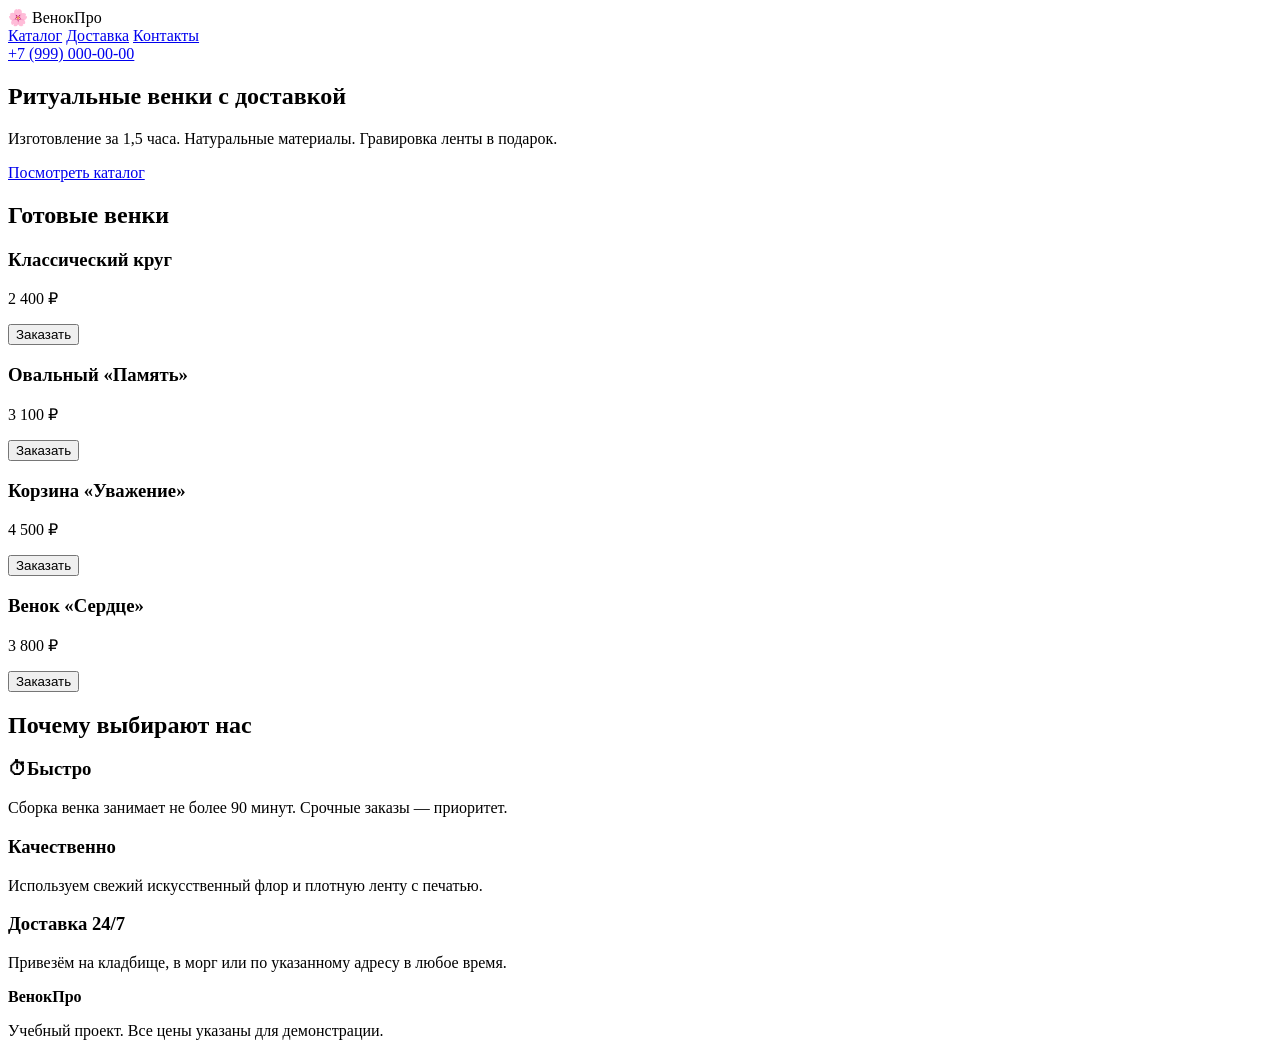
==== html/index.html @ b74d8c71 "крутяк" ====
<!DOCTYPE html>
<html lang="ru">
<head>
  <meta charset="UTF-8">
  <meta name="viewport" content="width=device-width, initial-scale=1.0">
  <title>ВенокПро | Ритуальные венки</title>
  <link rel="stylesheet" href="style.css">
</head>
<body>

  <header class="header">
    <div class="container header__inner">
      <div class="logo">🌸 ВенокПро</div>
      <nav class="nav">
        <a href="#catalog">Каталог</a>
        <a href="#delivery">Доставка</a>
        <a href="#contacts">Контакты</a>
      </nav>
      <a href="tel:+79990000000" class="phone">+7 (999) 000-00-00</a>
    </div>
  </header>

  <main>
    <section class="hero">
      <div class="container hero__content">
        <h1>Ритуальные венки с доставкой</h1>
        <p>Изготовление за 1,5 часа. Натуральные материалы. Гравировка ленты в подарок.</p>
        <a href="#catalog" class="btn">Посмотреть каталог</a>
      </div>
    </section>

    <section id="catalog" class="catalog container">
      <h2 class="section-title">Готовые венки</h2>
      <div class="grid">
        <!-- Карточка 1 -->
        <div class="card">
          <div class="card-img" style="background:#e0e0e0;"></div>
          <h3>Классический круг</h3>
          <p class="price">2 400 ₽</p>
          <button class="btn btn-sm">Заказать</button>
        </div>
        <!-- Карточка 2 -->
        <div class="card">
          <div class="card-img" style="background:#d0d0d0;"></div>
          <h3>Овальный «Память»</h3>
          <p class="price">3 100 ₽</p>
          <button class="btn btn-sm">Заказать</button>
        </div>
        <!-- Карточка 3 -->
        <div class="card">
          <div class="card-img" style="background:#c0c0c0;"></div>
          <h3>Корзина «Уважение»</h3>
          <p class="price">4 500 ₽</p>
          <button class="btn btn-sm">Заказать</button>
        </div>
        <!-- Карточка 4 -->
        <div class="card">
          <div class="card-img" style="background:#b0b0b0;"></div>
          <h3>Венок «Сердце»</h3>
          <p class="price">3 800 ₽</p>
          <button class="btn btn-sm">Заказать</button>
        </div>
      </div>
    </section>

    <section id="delivery" class="info container">
      <h2 class="section-title">Почему выбирают нас</h2>
      <div class="features">
        <div class="feature">
          <h3>⏱Быстро</h3>
          <p>Сборка венка занимает не более 90 минут. Срочные заказы — приоритет.</p>
        </div>
        <div class="feature">
          <h3>Качественно</h3>
          <p>Используем свежий искусственный флор и плотную ленту с печатью.</p>
        </div>
        <div class="feature">
          <h3>Доставка 24/7</h3>
          <p>Привезём на кладбище, в морг или по указанному адресу в любое время.</p>
        </div>
      </div>
    </section>
  </main>

  <footer id="contacts" class="footer">
    <div class="container footer__inner">
      <div>
        <strong>ВенокПро</strong>
        <p>Учебный проект. Все цены указаны для демонстрации.</p>
      </div>
      <div>

      </div>
    </div>
  </footer>

</body>
</html>
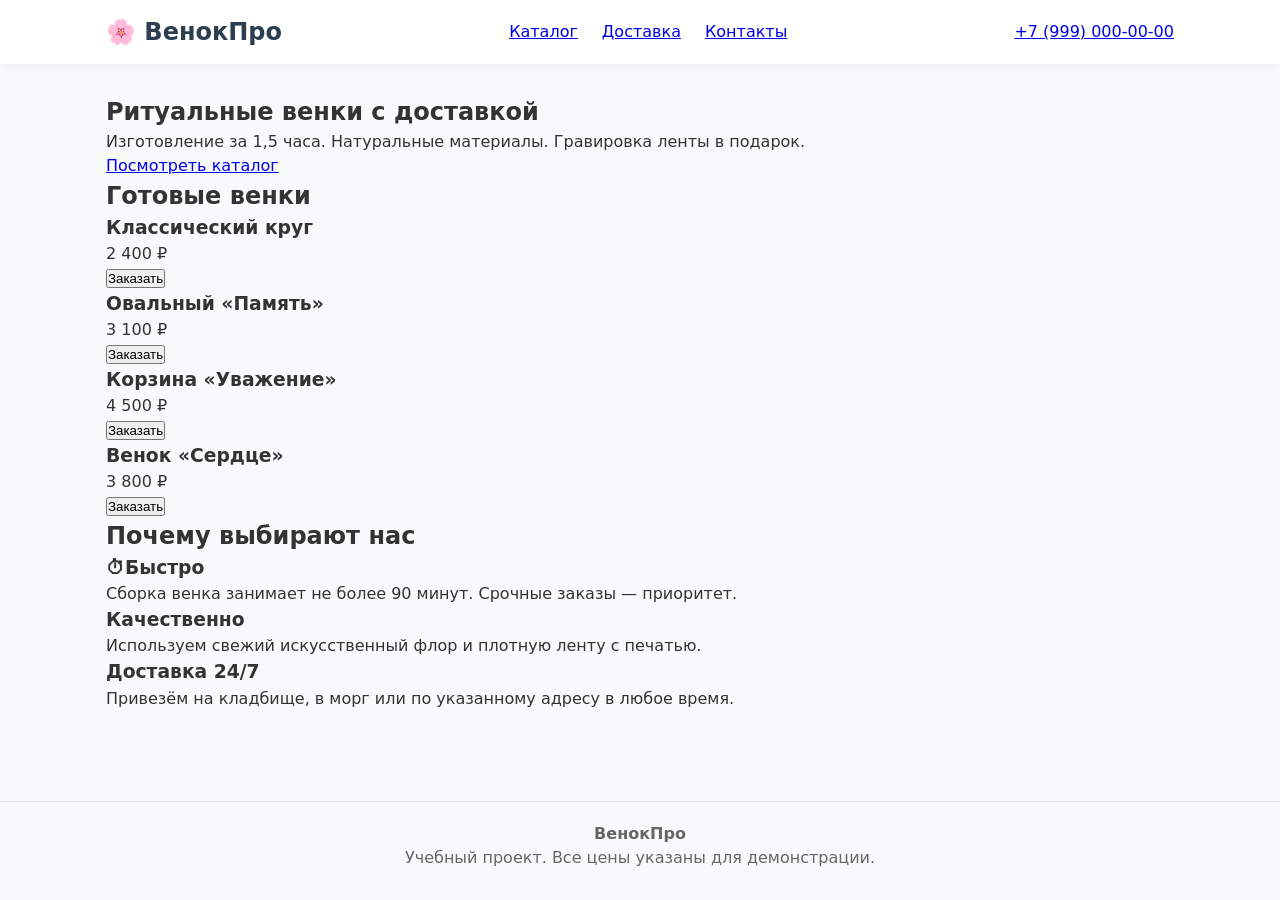
==== commit 3bb31dc5: "Подключил ccs к index.html" ====
--- a/html/index.html
+++ b/html/index.html
@@ -4,7 +4,7 @@
   <meta charset="UTF-8">
   <meta name="viewport" content="width=device-width, initial-scale=1.0">
   <title>ВенокПро | Ритуальные венки</title>
-  <link rel="stylesheet" href="style.css">
+  <link rel="stylesheet" href="../css/style.css">
 </head>
 <body>
 
--- a/css/style.css
+++ b/css/style.css
@@ -0,0 +1,105 @@
+:root {
+    --bg: #f8f9fa;
+    --surface: #ffffff;
+    --primary: #2c3e50;
+    --accent: #8e44ad;
+    --success: #27ae60;
+    --text: #333;
+    --muted: #666;
+    --border: #e0e0e0;
+    --radius: 12px;
+  }
+  
+  * { box-sizing: border-box; margin: 0; padding: 0; }
+  body { font-family: system-ui, -apple-system, sans-serif; background: var(--bg); color: var(--text); line-height: 1.5; }
+  
+  .container { max-width: 1100px; margin: 0 auto; padding: 0 16px; }
+  
+  
+  .header { background: var(--surface); box-shadow: 0 2px 8px rgba(0,0,0,0.05); padding: 14px 0; }
+  .header__inner { display: flex; justify-content: space-between; align-items: center; }
+  .logo { font-size: 1.5rem; font-weight: 700; color: var(--primary); }
+  .nav { display: flex; gap: 24px; }
+  .nav-link { text-decoration: none; color: var(--muted); font-weight: 500; transition: color 0.2s; }
+  .nav-link:hover, .nav-link.active { color: var(--accent); }
+  
+  
+  main { padding: 30px 0 50px; }
+  .title { text-align: center; margin-bottom: 24px; font-size: 1.8rem; color: var(--primary); }
+  
+  
+  .constructor {
+    display: grid;
+    grid-template-columns: 300px 1fr;
+    gap: 24px;
+    background: var(--surface);
+    padding: 24px;
+    border-radius: var(--radius);
+    box-shadow: 0 4px 12px rgba(0,0,0,0.06);
+  }
+  
+  
+  .sidebar { display: flex; flex-direction: column; gap: 28px; }
+  .panel h3 { margin-bottom: 10px; font-size: 1.05rem; }
+  .hint { font-size: 0.85rem; color: var(--muted); margin-bottom: 12px; }
+  
+  .wreath-options { display: flex; flex-wrap: wrap; gap: 8px; }
+  .option-btn {
+    padding: 8px 14px; border: 1px solid var(--border); background: #f5f5f5;
+    border-radius: 6px; cursor: pointer; font-size: 0.95rem; transition: all 0.2s;
+  }
+  .option-btn:hover { background: #e9ecef; }
+  .option-btn.active { background: var(--accent); color: white; border-color: var(--accent); }
+  
+  .flower-palette {
+    display: grid;
+    grid-template-columns: repeat(auto-fill, minmax(55px, 1fr));
+    gap: 10px;
+  }
+  .flower-item {
+    width: 100%; aspect-ratio: 1; background: #eee; border-radius: 8px;
+    cursor: pointer; transition: transform 0.15s, box-shadow 0.15s;
+    border: 2px solid transparent;
+  }
+  .flower-item:hover { transform: scale(1.08); box-shadow: 0 4px 8px rgba(0,0,0,0.1); }
+  .flower-item.selected { border-color: var(--accent); }
+  
+  
+  .canvas-area {
+    background: #fafafa; border: 2px dashed var(--border);
+    border-radius: var(--radius); min-height: 480px;
+    display: flex; align-items: center; justify-content: center;
+    position: relative; overflow: hidden; cursor: crosshair;
+  }
+  .wreath-base {
+    width: 340px; height: 340px; background: #e8e8e8;
+    border-radius: 50%; display: flex; align-items: center; justify-content: center;
+    color: #999; font-weight: 500; position: relative; z-index: 1;
+  }
+  .flowers-layer { position: absolute; inset: 0; z-index: 2; }
+  
+  
+  .summary {
+    display: flex; justify-content: space-between; align-items: center;
+    margin-top: 24px; padding: 18px 24px; background: var(--surface);
+    border-radius: var(--radius); box-shadow: 0 2px 8px rgba(0,0,0,0.05);
+  }
+  .summary-info span { color: var(--muted); }
+  #total-price { font-size: 1.6rem; color: var(--primary); margin-left: 8px; }
+  .btn-order {
+    padding: 12px 26px; background: var(--success); color: white; border: none;
+    border-radius: 8px; font-size: 1rem; cursor: pointer; font-weight: 600;
+    transition: background 0.2s;
+  }
+  .btn-order:hover { background: #1e8449; }
+  
+  
+  .footer { text-align: center; padding: 20px 0; color: var(--muted); border-top: 1px solid var(--border); margin-top: 40px; }
+  
+  
+  @media (max-width: 768px) {
+    .constructor { grid-template-columns: 1fr; }
+    .canvas-area { min-height: 320px; }
+    .wreath-base { width: 260px; height: 260px; }
+    .summary { flex-direction: column; gap: 16px; text-align: center; }
+  }
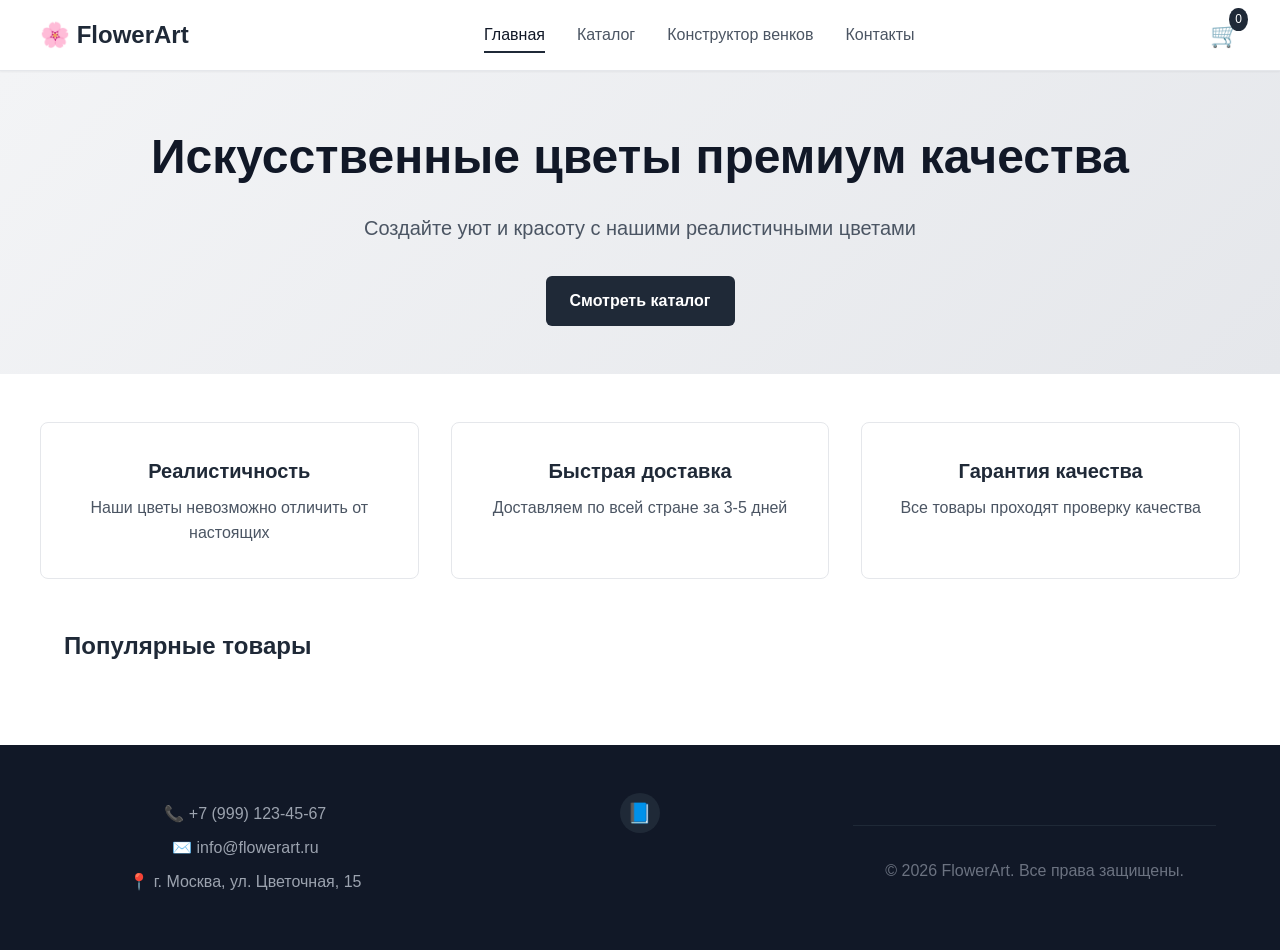
==== commit 355f4f01: "Почти готовый сайт -" ====
--- a/html/index.html
+++ b/html/index.html
@@ -1,98 +1,49 @@
 <!DOCTYPE html>
 <html lang="ru">
 <head>
-  <meta charset="UTF-8">
-  <meta name="viewport" content="width=device-width, initial-scale=1.0">
-  <title>ВенокПро | Ритуальные венки</title>
-  <link rel="stylesheet" href="../css/style.css">
+    <meta charset="UTF-8">
+    <meta name="viewport" content="width=device-width, initial-scale=1.0">
+    <title>FlowerArt - Магазин искусственных цветов</title>
+    <link rel="stylesheet" href="../css/style.css">
 </head>
 <body>
+    <header class="header" id="header-container">
+    </header>
 
-  <header class="header">
-    <div class="container header__inner">
-      <div class="logo">🌸 ВенокПро</div>
-      <nav class="nav">
-        <a href="#catalog">Каталог</a>
-        <a href="#delivery">Доставка</a>
-        <a href="#contacts">Контакты</a>
-      </nav>
-      <a href="tel:+79990000000" class="phone">+7 (999) 000-00-00</a>
-    </div>
-  </header>
+    <main>
+        <section class="hero">
+            <div class="hero-content">
+                <h1>Искусственные цветы премиум качества</h1>
+                <p>Создайте уют и красоту с нашими реалистичными цветами</p>
+                <a href="catalog.html" class="btn btn-primary">Смотреть каталог</a>
+            </div>
+        </section>
 
-  <main>
-    <section class="hero">
-      <div class="container hero__content">
-        <h1>Ритуальные венки с доставкой</h1>
-        <p>Изготовление за 1,5 часа. Натуральные материалы. Гравировка ленты в подарок.</p>
-        <a href="#catalog" class="btn">Посмотреть каталог</a>
-      </div>
-    </section>
+        <section class="features container">
+            <div class="feature-card">
+                <h3>Реалистичность</h3>
+                <p>Наши цветы невозможно отличить от настоящих</p>
+            </div>
+            <div class="feature-card">
+                <h3>Быстрая доставка</h3>
+                <p>Доставляем по всей стране за 3-5 дней</p>
+            </div>
+            <div class="feature-card">
+                <h3>Гарантия качества</h3>
+                <p>Все товары проходят проверку качества</p>
+            </div>
+        </section>
 
-    <section id="catalog" class="catalog container">
-      <h2 class="section-title">Готовые венки</h2>
-      <div class="grid">
-        <!-- Карточка 1 -->
-        <div class="card">
-          <div class="card-img" style="background:#e0e0e0;"></div>
-          <h3>Классический круг</h3>
-          <p class="price">2 400 ₽</p>
-          <button class="btn btn-sm">Заказать</button>
-        </div>
-        <!-- Карточка 2 -->
-        <div class="card">
-          <div class="card-img" style="background:#d0d0d0;"></div>
-          <h3>Овальный «Память»</h3>
-          <p class="price">3 100 ₽</p>
-          <button class="btn btn-sm">Заказать</button>
-        </div>
-        <!-- Карточка 3 -->
-        <div class="card">
-          <div class="card-img" style="background:#c0c0c0;"></div>
-          <h3>Корзина «Уважение»</h3>
-          <p class="price">4 500 ₽</p>
-          <button class="btn btn-sm">Заказать</button>
-        </div>
-        <!-- Карточка 4 -->
-        <div class="card">
-          <div class="card-img" style="background:#b0b0b0;"></div>
-          <h3>Венок «Сердце»</h3>
-          <p class="price">3 800 ₽</p>
-          <button class="btn btn-sm">Заказать</button>
-        </div>
-      </div>
-    </section>
+        <section class="popular-products container">
+            <h2>Популярные товары</h2>
+            <div class="products-grid">
+                <!-- Здесь будут карточки товаров -->
+            </div>
+        </section>
+    </main>
 
-    <section id="delivery" class="info container">
-      <h2 class="section-title">Почему выбирают нас</h2>
-      <div class="features">
-        <div class="feature">
-          <h3>⏱Быстро</h3>
-          <p>Сборка венка занимает не более 90 минут. Срочные заказы — приоритет.</p>
-        </div>
-        <div class="feature">
-          <h3>Качественно</h3>
-          <p>Используем свежий искусственный флор и плотную ленту с печатью.</p>
-        </div>
-        <div class="feature">
-          <h3>Доставка 24/7</h3>
-          <p>Привезём на кладбище, в морг или по указанному адресу в любое время.</p>
-        </div>
-      </div>
-    </section>
-  </main>
-
-  <footer id="contacts" class="footer">
-    <div class="container footer__inner">
-      <div>
-        <strong>ВенокПро</strong>
-        <p>Учебный проект. Все цены указаны для демонстрации.</p>
-      </div>
-      <div>
-
-      </div>
-    </div>
-  </footer>
-
+    <footer class="footer" id="footer-container">
+    </footer>
+    <script type="module" src="../js/main.js"></script>
 </body>
 </html>
--- a/css/style.css
+++ b/css/style.css
@@ -1,105 +1,1053 @@
 :root {
-    --bg: #f8f9fa;
-    --surface: #ffffff;
-    --primary: #2c3e50;
-    --accent: #8e44ad;
-    --success: #27ae60;
-    --text: #333;
-    --muted: #666;
-    --border: #e0e0e0;
-    --radius: 12px;
-  }
-  
-  * { box-sizing: border-box; margin: 0; padding: 0; }
-  body { font-family: system-ui, -apple-system, sans-serif; background: var(--bg); color: var(--text); line-height: 1.5; }
-  
-  .container { max-width: 1100px; margin: 0 auto; padding: 0 16px; }
-  
-  
-  .header { background: var(--surface); box-shadow: 0 2px 8px rgba(0,0,0,0.05); padding: 14px 0; }
-  .header__inner { display: flex; justify-content: space-between; align-items: center; }
-  .logo { font-size: 1.5rem; font-weight: 700; color: var(--primary); }
-  .nav { display: flex; gap: 24px; }
-  .nav-link { text-decoration: none; color: var(--muted); font-weight: 500; transition: color 0.2s; }
-  .nav-link:hover, .nav-link.active { color: var(--accent); }
-  
-  
-  main { padding: 30px 0 50px; }
-  .title { text-align: center; margin-bottom: 24px; font-size: 1.8rem; color: var(--primary); }
-  
-  
-  .constructor {
-    display: grid;
-    grid-template-columns: 300px 1fr;
-    gap: 24px;
-    background: var(--surface);
-    padding: 24px;
-    border-radius: var(--radius);
-    box-shadow: 0 4px 12px rgba(0,0,0,0.06);
-  }
-  
-  
-  .sidebar { display: flex; flex-direction: column; gap: 28px; }
-  .panel h3 { margin-bottom: 10px; font-size: 1.05rem; }
-  .hint { font-size: 0.85rem; color: var(--muted); margin-bottom: 12px; }
-  
-  .wreath-options { display: flex; flex-wrap: wrap; gap: 8px; }
-  .option-btn {
-    padding: 8px 14px; border: 1px solid var(--border); background: #f5f5f5;
-    border-radius: 6px; cursor: pointer; font-size: 0.95rem; transition: all 0.2s;
-  }
-  .option-btn:hover { background: #e9ecef; }
-  .option-btn.active { background: var(--accent); color: white; border-color: var(--accent); }
-  
-  .flower-palette {
-    display: grid;
-    grid-template-columns: repeat(auto-fill, minmax(55px, 1fr));
-    gap: 10px;
-  }
-  .flower-item {
-    width: 100%; aspect-ratio: 1; background: #eee; border-radius: 8px;
-    cursor: pointer; transition: transform 0.15s, box-shadow 0.15s;
-    border: 2px solid transparent;
-  }
-  .flower-item:hover { transform: scale(1.08); box-shadow: 0 4px 8px rgba(0,0,0,0.1); }
-  .flower-item.selected { border-color: var(--accent); }
-  
-  
-  .canvas-area {
-    background: #fafafa; border: 2px dashed var(--border);
-    border-radius: var(--radius); min-height: 480px;
-    display: flex; align-items: center; justify-content: center;
-    position: relative; overflow: hidden; cursor: crosshair;
-  }
-  .wreath-base {
-    width: 340px; height: 340px; background: #e8e8e8;
-    border-radius: 50%; display: flex; align-items: center; justify-content: center;
-    color: #999; font-weight: 500; position: relative; z-index: 1;
-  }
-  .flowers-layer { position: absolute; inset: 0; z-index: 2; }
-  
-  
-  .summary {
-    display: flex; justify-content: space-between; align-items: center;
-    margin-top: 24px; padding: 18px 24px; background: var(--surface);
-    border-radius: var(--radius); box-shadow: 0 2px 8px rgba(0,0,0,0.05);
-  }
-  .summary-info span { color: var(--muted); }
-  #total-price { font-size: 1.6rem; color: var(--primary); margin-left: 8px; }
-  .btn-order {
-    padding: 12px 26px; background: var(--success); color: white; border: none;
-    border-radius: 8px; font-size: 1rem; cursor: pointer; font-weight: 600;
-    transition: background 0.2s;
-  }
-  .btn-order:hover { background: #1e8449; }
-  
-  
-  .footer { text-align: center; padding: 20px 0; color: var(--muted); border-top: 1px solid var(--border); margin-top: 40px; }
-  
-  
-  @media (max-width: 768px) {
-    .constructor { grid-template-columns: 1fr; }
-    .canvas-area { min-height: 320px; }
-    .wreath-base { width: 260px; height: 260px; }
-    .summary { flex-direction: column; gap: 16px; text-align: center; }
-  }+  --color-white: #ffffff;
+  --color-gray-50: #f9fafb;
+  --color-gray-100: #f3f4f6;
+  --color-gray-200: #e5e7eb;
+  --color-gray-300: #d1d5db;
+  --color-gray-400: #9ca3af;
+  --color-gray-500: #6b7280;
+  --color-gray-600: #4b5563;
+  --color-gray-700: #374151;
+  --color-gray-800: #1f2937;
+  --color-gray-900: #111827;
+  
+
+  --color-primary: #4b5563;
+  --color-primary-hover: #374151;
+  --color-secondary: #6b7280;
+  
+
+  --shadow-sm: 0 1px 2px 0 rgba(0, 0, 0, 0.05);
+  --shadow-md: 0 4px 6px -1px rgba(0, 0, 0, 0.1);
+  --shadow-lg: 0 10px 15px -3px rgba(0, 0, 0, 0.1);
+  
+ 
+  --spacing-xs: 0.5rem;
+  --spacing-sm: 1rem;
+  --spacing-md: 1.5rem;
+  --spacing-lg: 2rem;
+  --spacing-xl: 3rem;
+}
+
+
+* {
+  margin: 0;
+  padding: 0;
+  box-sizing: border-box;
+}
+
+body {
+  font-family: -apple-system, BlinkMacSystemFont, 'Segoe UI', Roboto, Oxygen, Ubuntu, Cantarell, sans-serif;
+  background-color: var(--color-white);
+  color: var(--color-gray-800);
+  line-height: 1.6;
+}
+
+.container {
+  max-width: 1200px;
+  margin: 0 auto;
+  padding: 0 var(--spacing-md);
+}
+
+
+.header {
+  background-color: var(--color-white);
+  border-bottom: 1px solid var(--color-gray-200);
+  position: sticky;
+  top: 0;
+  z-index: 100;
+  box-shadow: var(--shadow-sm);
+}
+
+.nav {
+  display: flex;
+  justify-content: space-between;
+  align-items: center;
+  padding: var(--spacing-sm) 0;
+}
+
+.logo {
+  font-size: 1.5rem;
+  font-weight: 700;
+  color: var(--color-gray-800);
+  text-decoration: none;
+  transition: color 0.3s;
+}
+
+.logo:hover {
+  color: var(--color-gray-600);
+}
+
+.nav-menu {
+  display: flex;
+  list-style: none;
+  gap: var(--spacing-lg);
+}
+
+.nav-menu a {
+  color: var(--color-gray-600);
+  text-decoration: none;
+  font-weight: 500;
+  transition: color 0.3s;
+  padding: var(--spacing-xs) 0;
+}
+
+.nav-menu a:hover,
+.nav-menu a.active {
+  color: var(--color-gray-900);
+}
+
+.cart-icon {
+  position: relative;
+  font-size: 1.5rem;
+  cursor: pointer;
+  color: var(--color-gray-700);
+}
+
+.cart-count {
+  position: absolute;
+  top: -8px;
+  right: -8px;
+  background-color: var(--color-gray-800);
+  color: var(--color-white);
+  font-size: 0.75rem;
+  padding: 0.125rem 0.375rem;
+  border-radius: 50%;
+}
+
+
+.btn {
+  display: inline-block;
+  padding: 0.75rem 1.5rem;
+  border: none;
+  border-radius: 0.375rem;
+  font-size: 1rem;
+  font-weight: 600;
+  cursor: pointer;
+  transition: all 0.3s;
+  text-decoration: none;
+  text-align: center;
+}
+
+.btn-primary {
+  background-color: var(--color-gray-800);
+  color: var(--color-white);
+}
+
+.btn-primary:hover {
+  background-color: var(--color-gray-900);
+  transform: translateY(-2px);
+  box-shadow: var(--shadow-md);
+}
+
+.btn-secondary {
+  background-color: var(--color-gray-200);
+  color: var(--color-gray-800);
+}
+
+.btn-secondary:hover {
+  background-color: var(--color-gray-300);
+}
+
+.btn-large {
+  padding: 1rem 2rem;
+  font-size: 1.125rem;
+  width: 100%;
+}
+
+
+.hero {
+  background: linear-gradient(135deg, var(--color-gray-100) 0%, var(--color-gray-200) 100%);
+  padding: var(--spacing-xl) 0;
+  text-align: center;
+}
+
+.hero-content h1 {
+  font-size: 3rem;
+  color: var(--color-gray-900);
+  margin-bottom: var(--spacing-sm);
+  font-weight: 700;
+}
+
+.hero-content p {
+  font-size: 1.25rem;
+  color: var(--color-gray-600);
+  margin-bottom: var(--spacing-lg);
+}
+
+
+.features {
+  display: grid;
+  grid-template-columns: repeat(auto-fit, minmax(250px, 1fr));
+  gap: var(--spacing-lg);
+  padding: var(--spacing-xl) 0;
+}
+
+.feature-card {
+  background-color: var(--color-white);
+  padding: var(--spacing-lg);
+  border: 1px solid var(--color-gray-200);
+  border-radius: 0.5rem;
+  text-align: center;
+  transition: box-shadow 0.3s;
+}
+
+.feature-card:hover {
+  box-shadow: var(--shadow-lg);
+}
+
+.feature-card h3 {
+  color: var(--color-gray-800);
+  margin-bottom: var(--spacing-xs);
+  font-size: 1.25rem;
+}
+
+.feature-card p {
+  color: var(--color-gray-600);
+}
+
+
+.products-grid {
+  display: grid;
+  grid-template-columns: repeat(auto-fill, minmax(280px, 1fr));
+  gap: var(--spacing-lg);
+  margin-top: var(--spacing-lg);
+}
+
+.product-card {
+  background-color: var(--color-white);
+  border: 1px solid var(--color-gray-200);
+  border-radius: 0.5rem;
+  overflow: hidden;
+  transition: all 0.3s;
+}
+
+.product-card:hover {
+  box-shadow: var(--shadow-lg);
+  transform: translateY(-4px);
+}
+
+.product-image {
+  position: relative;
+  background-color: var(--color-gray-100);
+  height: 300px;
+  display: flex;
+  align-items: center;
+  justify-content: center;
+}
+
+.product-image img {
+  max-width: 100%;
+  max-height: 100%;
+  object-fit: cover;
+}
+
+.product-badge {
+  position: absolute;
+  top: var(--spacing-sm);
+  left: var(--spacing-sm);
+  background-color: var(--color-gray-800);
+  color: var(--color-white);
+  padding: 0.25rem 0.75rem;
+  border-radius: 0.25rem;
+  font-size: 0.875rem;
+  font-weight: 600;
+}
+
+.product-info {
+  padding: var(--spacing-md);
+}
+
+.product-title {
+  font-size: 1.125rem;
+  color: var(--color-gray-900);
+  margin-bottom: var(--spacing-xs);
+}
+
+.product-description {
+  color: var(--color-gray-500);
+  font-size: 0.875rem;
+  margin-bottom: var(--spacing-sm);
+}
+
+.product-price {
+  margin-bottom: var(--spacing-sm);
+}
+
+.current-price {
+  font-size: 1.5rem;
+  font-weight: 700;
+  color: var(--color-gray-900);
+}
+
+.btn-add-to-cart {
+  width: 100%;
+  padding: 0.75rem;
+  background-color: var(--color-gray-800);
+  color: var(--color-white);
+  border: none;
+  border-radius: 0.375rem;
+  font-weight: 600;
+  cursor: pointer;
+  transition: background-color 0.3s;
+}
+
+.btn-add-to-cart:hover {
+  background-color: var(--color-gray-900);
+}
+
+
+.catalog-layout {
+  display: grid;
+  grid-template-columns: 280px 1fr;
+  gap: var(--spacing-xl);
+  margin-top: var(--spacing-lg);
+}
+
+.filters {
+  background-color: var(--color-gray-50);
+  padding: var(--spacing-lg);
+  border-radius: 0.5rem;
+  border: 1px solid var(--color-gray-200);
+  height: fit-content;
+}
+
+.filters h3 {
+  color: var(--color-gray-900);
+  margin-bottom: var(--spacing-md);
+  font-size: 1.25rem;
+}
+
+.filter-group {
+  margin-bottom: var(--spacing-lg);
+}
+
+.filter-group h4 {
+  color: var(--color-gray-800);
+  margin-bottom: var(--spacing-sm);
+  font-size: 1rem;
+}
+
+.filter-group label {
+  display: flex;
+  align-items: center;
+  gap: var(--spacing-xs);
+  margin-bottom: var(--spacing-xs);
+  color: var(--color-gray-600);
+  cursor: pointer;
+}
+
+.filter-group input[type="checkbox"] {
+  width: 1rem;
+  height: 1rem;
+  cursor: pointer;
+}
+
+.price-range {
+  width: 100%;
+  margin-bottom: var(--spacing-xs);
+}
+
+.price-values {
+  display: flex;
+  justify-content: space-between;
+  color: var(--color-gray-500);
+  font-size: 0.875rem;
+}
+
+.color-filters {
+  display: flex;
+  gap: var(--spacing-xs);
+  flex-wrap: wrap;
+}
+
+.color-dot {
+  width: 2rem;
+  height: 2rem;
+  border-radius: 50%;
+  cursor: pointer;
+  border: 2px solid var(--color-gray-300);
+  transition: transform 0.2s;
+}
+
+.color-dot:hover {
+  transform: scale(1.1);
+}
+
+.products-header {
+  display: flex;
+  justify-content: space-between;
+  align-items: center;
+  margin-bottom: var(--spacing-md);
+  padding-bottom: var(--spacing-sm);
+  border-bottom: 1px solid var(--color-gray-200);
+}
+
+.sort-select {
+  padding: 0.5rem 1rem;
+  border: 1px solid var(--color-gray-300);
+  border-radius: 0.375rem;
+  background-color: var(--color-white);
+  color: var(--color-gray-700);
+  cursor: pointer;
+}
+
+
+.constructor-layout {
+  display: grid;
+  grid-template-columns: 1fr 2fr 1fr;
+  gap: var(--spacing-lg);
+  margin-top: var(--spacing-lg);
+}
+
+.constructor-sidebar {
+  background-color: var(--color-gray-50);
+  padding: var(--spacing-lg);
+  border-radius: 0.5rem;
+  border: 1px solid var(--color-gray-200);
+}
+
+.sidebar-section {
+  margin-bottom: var(--spacing-lg);
+}
+
+.sidebar-section h3 {
+  color: var(--color-gray-900);
+  margin-bottom: var(--spacing-md);
+}
+
+.bases-grid {
+  display: grid;
+  gap: var(--spacing-sm);
+}
+
+.base-option {
+  border: 2px solid var(--color-gray-200);
+  border-radius: 0.5rem;
+  padding: var(--spacing-sm);
+  cursor: pointer;
+  transition: all 0.3s;
+  text-align: center;
+}
+
+.base-option:hover {
+  border-color: var(--color-gray-400);
+}
+
+.base-option.active {
+  border-color: var(--color-gray-800);
+  background-color: var(--color-gray-100);
+}
+
+.base-option img {
+  width: 100%;
+  height: 80px;
+  object-fit: cover;
+  border-radius: 0.25rem;
+  margin-bottom: var(--spacing-xs);
+}
+
+.base-price {
+  display: block;
+  color: var(--color-gray-700);
+  font-weight: 600;
+  margin-top: var(--spacing-xs);
+}
+
+.flowers-list {
+  display: flex;
+  flex-direction: column;
+  gap: var(--spacing-sm);
+}
+
+.flower-item {
+  display: flex;
+  align-items: center;
+  gap: var(--spacing-sm);
+  padding: var(--spacing-sm);
+  background-color: var(--color-white);
+  border: 1px solid var(--color-gray-200);
+  border-radius: 0.375rem;
+}
+
+.flower-item img {
+  width: 60px;
+  height: 60px;
+  object-fit: cover;
+  border-radius: 0.25rem;
+}
+
+.flower-info {
+  flex: 1;
+}
+
+.flower-name {
+  display: block;
+  color: var(--color-gray-800);
+  font-weight: 500;
+}
+
+.flower-price {
+  color: var(--color-gray-600);
+  font-size: 0.875rem;
+}
+
+.btn-add-flower {
+  width: 2rem;
+  height: 2rem;
+  border: none;
+  background-color: var(--color-gray-800);
+  color: var(--color-white);
+  border-radius: 50%;
+  cursor: pointer;
+  font-size: 1.25rem;
+  line-height: 1;
+  transition: background-color 0.3s;
+}
+
+.btn-add-flower:hover {
+  background-color: var(--color-gray-900);
+}
+
+.constructor-preview {
+  background-color: var(--color-gray-50);
+  border: 1px solid var(--color-gray-200);
+  border-radius: 0.5rem;
+  padding: var(--spacing-lg);
+}
+
+.wreath-canvas {
+  background-color: var(--color-white);
+  border: 2px dashed var(--color-gray-300);
+  border-radius: 50%;
+  aspect-ratio: 1;
+  position: relative;
+  display: flex;
+  align-items: center;
+  justify-content: center;
+  margin-bottom: var(--spacing-md);
+}
+
+.wreath-base {
+  width: 80%;
+  height: 80%;
+  border: 8px solid var(--color-gray-300);
+  border-radius: 50%;
+}
+
+.constructor-controls {
+  display: flex;
+  gap: var(--spacing-sm);
+}
+
+.constructor-summary {
+  background-color: var(--color-gray-50);
+  padding: var(--spacing-lg);
+  border-radius: 0.5rem;
+  border: 1px solid var(--color-gray-200);
+  height: fit-content;
+}
+
+.constructor-summary h3 {
+  color: var(--color-gray-900);
+  margin-bottom: var(--spacing-md);
+}
+
+.summary-details {
+  margin-bottom: var(--spacing-lg);
+}
+
+.summary-row {
+  display: flex;
+  justify-content: space-between;
+  padding: var(--spacing-xs) 0;
+  border-bottom: 1px solid var(--color-gray-200);
+  color: var(--color-gray-600);
+}
+
+.summary-total {
+  display: flex;
+  justify-content: space-between;
+  padding-top: var(--spacing-md);
+  font-weight: 700;
+  font-size: 1.25rem;
+  color: var(--color-gray-900);
+}
+
+.total-price {
+  color: var(--color-gray-900);
+}
+
+
+.checkout-layout {
+  display: grid;
+  grid-template-columns: 2fr 1fr;
+  gap: var(--spacing-xl);
+  margin-top: var(--spacing-lg);
+}
+
+.checkout-section {
+  background-color: var(--color-white);
+  border: 1px solid var(--color-gray-200);
+  border-radius: 0.5rem;
+  padding: var(--spacing-lg);
+  margin-bottom: var(--spacing-lg);
+}
+
+.checkout-section h2 {
+  color: var(--color-gray-900);
+  margin-bottom: var(--spacing-md);
+  font-size: 1.25rem;
+}
+
+.form-group {
+  margin-bottom: var(--spacing-md);
+}
+
+.form-row {
+  display: grid;
+  grid-template-columns: 1fr 1fr;
+  gap: var(--spacing-md);
+}
+
+.form-group label {
+  display: block;
+  color: var(--color-gray-700);
+  margin-bottom: var(--spacing-xs);
+  font-weight: 500;
+}
+
+.form-group input,
+.form-group textarea,
+.form-group select {
+  width: 100%;
+  padding: 0.75rem;
+  border: 1px solid var(--color-gray-300);
+  border-radius: 0.375rem;
+  font-size: 1rem;
+  transition: border-color 0.3s;
+}
+
+.form-group input:focus,
+.form-group textarea:focus,
+.form-group select:focus {
+  outline: none;
+  border-color: var(--color-gray-500);
+}
+
+.payment-methods {
+  display: flex;
+  flex-direction: column;
+  gap: var(--spacing-sm);
+}
+
+.payment-method {
+  display: flex;
+  align-items: center;
+  gap: var(--spacing-sm);
+  padding: var(--spacing-sm);
+  border: 1px solid var(--color-gray-200);
+  border-radius: 0.375rem;
+  cursor: pointer;
+  transition: background-color 0.3s;
+}
+
+.payment-method:hover {
+  background-color: var(--color-gray-50);
+}
+
+.payment-method input[type="radio"] {
+  width: 1.25rem;
+  height: 1.25rem;
+}
+
+.order-summary {
+  background-color: var(--color-gray-50);
+  border: 1px solid var(--color-gray-200);
+  border-radius: 0.5rem;
+  padding: var(--spacing-lg);
+  height: fit-content;
+}
+
+.order-summary h2 {
+  color: var(--color-gray-900);
+  margin-bottom: var(--spacing-md);
+}
+
+.order-items {
+  margin-bottom: var(--spacing-lg);
+}
+
+.order-totals {
+  border-top: 2px solid var(--color-gray-200);
+  padding-top: var(--spacing-md);
+}
+
+.total-row {
+  display: flex;
+  justify-content: space-between;
+  padding: var(--spacing-xs) 0;
+  color: var(--color-gray-600);
+}
+
+.total-row.total {
+  font-weight: 700;
+  font-size: 1.25rem;
+  color: var(--color-gray-900);
+  border-top: 1px solid var(--color-gray-200);
+  margin-top: var(--spacing-sm);
+  padding-top: var(--spacing-md);
+}
+
+.contacts-layout {
+  display: grid;
+  grid-template-columns: 1fr 1fr;
+  gap: var(--spacing-xl);
+  margin-top: var(--spacing-lg);
+}
+
+.contact-card {
+  background-color: var(--color-white);
+  border: 1px solid var(--color-gray-200);
+  border-radius: 0.5rem;
+  padding: var(--spacing-lg);
+  margin-bottom: var(--spacing-md);
+}
+
+.contact-card h3 {
+  color: var(--color-gray-900);
+  margin-bottom: var(--spacing-sm);
+}
+
+.contact-card p,
+.contact-card a {
+  color: var(--color-gray-600);
+  text-decoration: none;
+}
+
+.contact-card a:hover {
+  color: var(--color-gray-900);
+}
+
+.social-links {
+  margin-top: var(--spacing-lg);
+}
+
+.social-links h3 {
+  color: var(--color-gray-900);
+  margin-bottom: var(--spacing-sm);
+}
+
+.social-icons {
+  display: flex;
+  gap: var(--spacing-sm);
+}
+
+.social-icon {
+  width: 3rem;
+  height: 3rem;
+  background-color: var(--color-gray-100);
+  border-radius: 50%;
+  display: flex;
+  align-items: center;
+  justify-content: center;
+  font-size: 1.5rem;
+  transition: background-color 0.3s;
+}
+
+.social-icon:hover {
+  background-color: var(--color-gray-200);
+}
+
+.contact-form-section {
+  background-color: var(--color-gray-50);
+  border: 1px solid var(--color-gray-200);
+  border-radius: 0.5rem;
+  padding: var(--spacing-lg);
+}
+
+.contact-form-section h2 {
+  color: var(--color-gray-900);
+  margin-bottom: var(--spacing-md);
+}
+
+.map-section {
+  margin-top: var(--spacing-xl);
+}
+
+.map-section h2 {
+  color: var(--color-gray-900);
+  margin-bottom: var(--spacing-md);
+}
+
+.map {
+  background-color: var(--color-gray-100);
+  border: 1px solid var(--color-gray-200);
+  border-radius: 0.5rem;
+  height: 400px;
+  display: flex;
+  align-items: center;
+  justify-content: center;
+}
+
+.map-placeholder {
+  text-align: center;
+  color: var(--color-gray-500);
+}
+
+
+.footer {
+  background-color: var(--color-gray-900);
+  color: var(--color-gray-300);
+  padding: var(--spacing-lg) 0;
+  margin-top: var(--spacing-xl);
+  text-align: center;
+}
+
+
+@media (max-width: 968px) {
+  .catalog-layout {
+      grid-template-columns: 1fr;
+  }
+  
+  .constructor-layout {
+      grid-template-columns: 1fr;
+  }
+  
+  .checkout-layout {
+      grid-template-columns: 1fr;
+  }
+  
+  .contacts-layout {
+      grid-template-columns: 1fr;
+  }
+  
+  .nav-menu {
+      gap: var(--spacing-sm);
+  }
+  
+  .hero-content h1 {
+      font-size: 2rem;
+  }
+}
+
+@media (max-width: 640px) {
+  .nav-menu {
+      display: none;
+  }
+  
+  .form-row {
+      grid-template-columns: 1fr;
+  }
+  
+  .products-grid {
+      grid-template-columns: 1fr;
+  }
+}
+
+
+@keyframes slideIn {
+  from {
+      transform: translateX(400px);
+      opacity: 0;
+  }
+  to {
+      transform: translateX(0);
+      opacity: 1;
+  }
+}
+
+
+@media (max-width: 640px) {
+  .nav-menu {
+      display: none;
+      position: absolute;
+      top: 100%;
+      left: 0;
+      right: 0;
+      background: white;
+      flex-direction: column;
+      padding: 1rem;
+      box-shadow: 0 4px 6px rgba(0,0,0,0.1);
+  }
+
+  .nav-menu.active {
+      display: flex;
+  }
+
+  .menu-toggle {
+      display: block;
+      font-size: 1.5rem;
+      cursor: pointer;
+  }
+}
+
+.menu-toggle {
+  display: none;
+}
+
+.cart-count {
+  background-color: var(--color-gray-800);
+  color: white;
+  border-radius: 50%;
+  padding: 0.125rem 0.5rem;
+  font-size: 0.75rem;
+}
+
+
+.nav-menu a.active {
+  color: var(--color-gray-900);
+  border-bottom: 2px solid var(--color-gray-800);
+}
+
+
+.header {
+  background-color: var(--color-white);
+  border-bottom: 1px solid var(--color-gray-200);
+  position: sticky;
+  top: 0;
+  z-index: 100;
+  box-shadow: var(--shadow-sm);
+}
+
+.nav {
+  display: flex;
+  justify-content: space-between;
+  align-items: center;
+  padding: var(--spacing-sm) 0;
+  position: relative;
+}
+
+.logo {
+  font-size: 1.5rem;
+  font-weight: 700;
+  color: var(--color-gray-800);
+  text-decoration: none;
+  transition: color 0.3s;
+}
+
+.logo:hover {
+  color: var(--color-gray-600);
+}
+
+.nav-menu {
+  display: flex;
+  list-style: none;
+  gap: var(--spacing-lg);
+  margin: 0;
+  padding: 0;
+}
+
+.nav-menu a {
+  color: var(--color-gray-600);
+  text-decoration: none;
+  font-weight: 500;
+  transition: color 0.3s;
+  padding: var(--spacing-xs) 0;
+}
+
+.nav-menu a:hover,
+.nav-menu a.active {
+  color: var(--color-gray-900);
+}
+
+.cart-icon {
+  position: relative;
+  font-size: 1.5rem;
+  cursor: pointer;
+  color: var(--color-gray-700);
+}
+
+.cart-count {
+  position: absolute;
+  top: -8px;
+  right: -8px;
+  background-color: var(--color-gray-800);
+  color: var(--color-white);
+  font-size: 0.75rem;
+  padding: 0.125rem 0.375rem;
+  border-radius: 50%;
+}
+
+
+.menu-toggle {
+  display: none;
+  background: none;
+  border: none;
+  font-size: 1.5rem;
+  cursor: pointer;
+  color: var(--color-gray-700);
+}
+
+@media (max-width: 768px) {
+  .menu-toggle {
+      display: block;
+  }
+  
+  .nav-menu {
+      display: none;
+      position: absolute;
+      top: 100%;
+      left: 0;
+      right: 0;
+      background: white;
+      flex-direction: column;
+      padding: var(--spacing-md);
+      box-shadow: var(--shadow-md);
+      gap: var(--spacing-sm);
+  }
+  
+  .nav-menu.active {
+      display: flex;
+  }
+}
+
+.footer {
+  background-color: var(--color-gray-900);
+  color: var(--color-gray-300);
+  padding: var(--spacing-xl) 0;
+  margin-top: var(--spacing-xl);
+}
+
+.footer-content {
+  display: grid;
+  grid-template-columns: repeat(auto-fit, minmax(250px, 1fr));
+  gap: var(--spacing-lg);
+  text-align: center;
+}
+
+.footer-contacts p {
+  margin: var(--spacing-xs) 0;
+  color: var(--color-gray-400);
+}
+
+.footer-social {
+  display: flex;
+  justify-content: center;
+  gap: var(--spacing-md);
+}
+
+.social-icon {
+  width: 2.5rem;
+  height: 2.5rem;
+  background-color: var(--color-gray-800);
+  border-radius: 50%;
+  display: flex;
+  align-items: center;
+  justify-content: center;
+  font-size: 1.25rem;
+  transition: background-color 0.3s;
+  text-decoration: none;
+}
+
+.social-icon:hover {
+  background-color: var(--color-gray-700);
+}
+
+.footer-copyright {
+  margin-top: var(--spacing-lg);
+  padding-top: var(--spacing-lg);
+  border-top: 1px solid var(--color-gray-800);
+  text-align: center;
+  color: var(--color-gray-500);
+}
